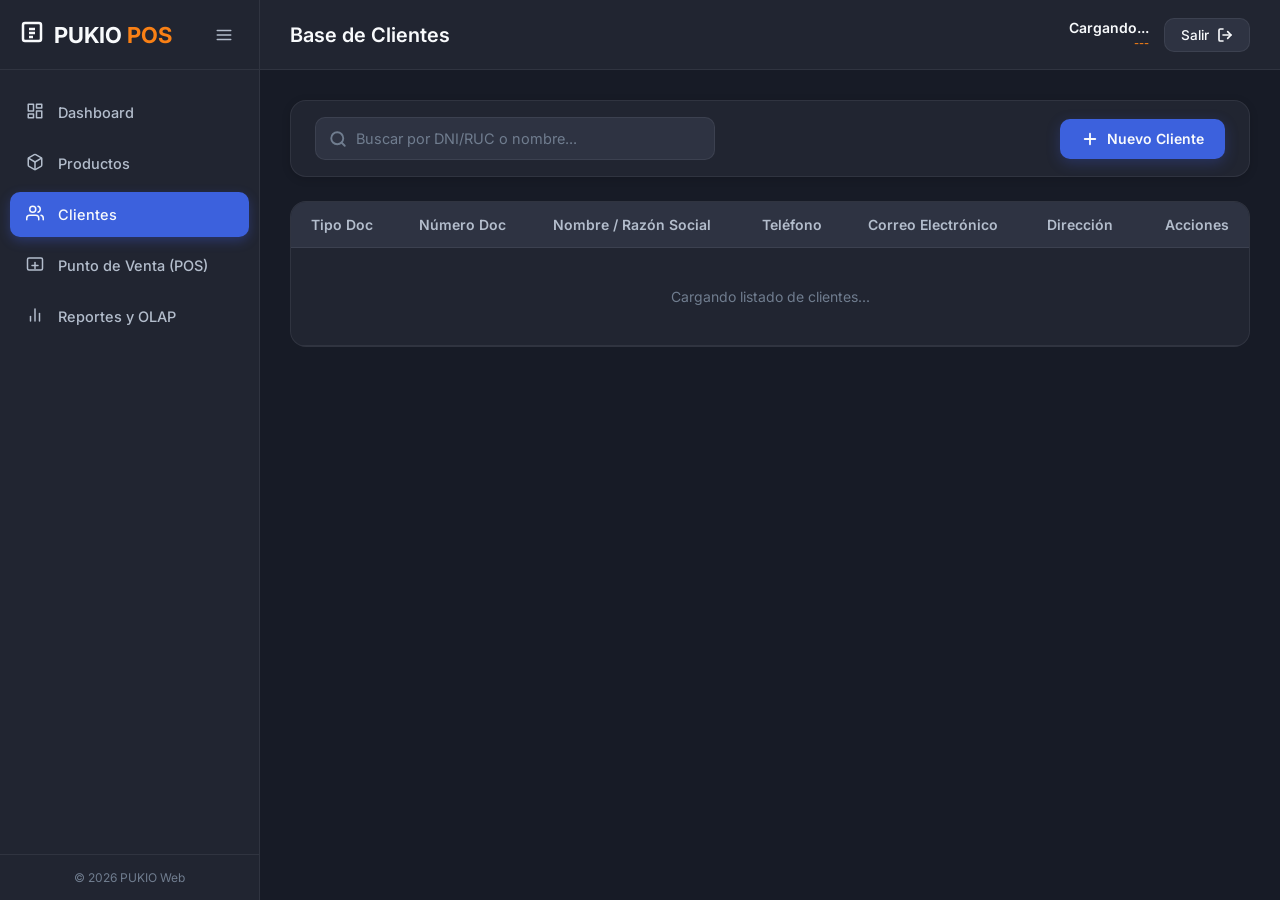
==== frontend/pages/clientes.html @ 9247fb41 "Version web de Pukio - POS con Java Servlets, Oracle y JS vanilla" ====
<!DOCTYPE html>
<html lang="es">
<head>
    <meta charset="UTF-8">
    <meta name="viewport" content="width=device-width, initial-scale=1.0">
    <title>PUKIO - Gestión de Clientes</title>
    
    <!-- Hojas de Estilo -->
    <link rel="stylesheet" href="../css/variables.css">
    <link rel="stylesheet" href="../css/main.css">
    <link rel="stylesheet" href="../css/layout.css">
    <link rel="stylesheet" href="../css/components.css">
</head>
<body>
    <div id="app-container">
        <!-- Sidebar Colapsable -->
        <aside id="sidebar">
            <div class="sidebar-header">
                <div class="sidebar-logo">
                    <span class="logo-icon">
                        <svg width="24" height="24" viewBox="0 0 24 24" fill="none" stroke="currentColor" stroke-width="2.5"><rect x="3" y="3" width="18" height="18" rx="2" ry="2"></rect><line x1="9" y1="9" x2="15" y2="9"></line><line x1="9" y1="13" x2="15" y2="13"></line><line x1="9" y1="17" x2="13" y2="17"></line></svg>
                    </span>
                    <span>PUKIO <span class="logo-highlight">POS</span></span>
                </div>
                <button id="sidebar-toggle-btn">
                    <svg width="18" height="18" viewBox="0 0 24 24" fill="none" stroke="currentColor" stroke-width="2" stroke-linecap="round" stroke-linejoin="round"><line x1="3" y1="12" x2="21" y2="12"></line><line x1="3" y1="6" x2="21" y2="6"></line><line x1="3" y1="18" x2="21" y2="18"></line></svg>
                </button>
            </div>
            
            <ul class="sidebar-menu">
                <li class="menu-item">
                    <a href="dashboard.html">
                        <span class="menu-icon">
                            <svg width="18" height="18" viewBox="0 0 24 24" fill="none" stroke="currentColor" stroke-width="2" stroke-linecap="round" stroke-linejoin="round"><rect x="3" y="3" width="7" height="9"></rect><rect x="14" y="3" width="7" height="5"></rect><rect x="14" y="12" width="7" height="9"></rect><rect x="3" y="16" width="7" height="5"></rect></svg>
                        </span>
                        <span>Dashboard</span>
                    </a>
                </li>
                <li class="menu-item">
                    <a href="productos.html">
                        <span class="menu-icon">
                            <svg width="18" height="18" viewBox="0 0 24 24" fill="none" stroke="currentColor" stroke-width="2" stroke-linecap="round" stroke-linejoin="round"><path d="M21 16V8a2 2 0 0 0-1-1.73l-7-4a2 2 0 0 0-2 0l-7 4A2 2 0 0 0 3 8v8a2 2 0 0 0 1 1.73l7 4a2 2 0 0 0 2 0l7-4A2 2 0 0 0 21 16z"></path><polyline points="3.27 6.96 12 12.01 20.73 6.96"></polyline><line x1="12" y1="22.08" x2="12" y2="12"></line></svg>
                        </span>
                        <span>Productos</span>
                    </a>
                </li>
                <li class="menu-item active">
                    <a href="clientes.html">
                        <span class="menu-icon">
                            <svg width="18" height="18" viewBox="0 0 24 24" fill="none" stroke="currentColor" stroke-width="2" stroke-linecap="round" stroke-linejoin="round"><path d="M17 21v-2a4 4 0 0 0-4-4H5a4 4 0 0 0-4 4v2"></path><circle cx="9" cy="7" r="4"></circle><path d="M23 21v-2a4 4 0 0 0-3-3.87"></path><path d="M16 3.13a4 4 0 0 1 0 7.75"></path></svg>
                        </span>
                        <span>Clientes</span>
                    </a>
                </li>
                <li class="menu-item">
                    <a href="pos.html">
                        <span class="menu-icon">
                            <svg width="18" height="18" viewBox="0 0 24 24" fill="none" stroke="currentColor" stroke-width="2" stroke-linecap="round" stroke-linejoin="round"><rect x="2" y="4" width="20" height="16" rx="2" ry="2"></rect><line x1="12" y1="10" x2="12" y2="18"></line><line x1="8" y1="14" x2="16" y2="14"></line></svg>
                        </span>
                        <span>Punto de Venta (POS)</span>
                    </a>
                </li>
                <li class="menu-item menu-item-reportes">
                    <a href="reportes.html">
                        <span class="menu-icon">
                            <svg width="18" height="18" viewBox="0 0 24 24" fill="none" stroke="currentColor" stroke-width="2" stroke-linecap="round" stroke-linejoin="round"><line x1="18" y1="20" x2="18" y2="10"></line><line x1="12" y1="20" x2="12" y2="4"></line><line x1="6" y1="20" x2="6" y2="14"></line></svg>
                        </span>
                        <span>Reportes y OLAP</span>
                    </a>
                </li>
            </ul>
            
            <div class="sidebar-footer">
                <p>&copy; 2026 PUKIO Web</p>
            </div>
        </aside>

        <!-- Contenido Principal -->
        <main id="content-wrapper">
            <!-- Barra Superior Navbar -->
            <header id="navbar">
                <div class="page-title-area">
                    <h1>Base de Clientes</h1>
                </div>
                <div class="user-profile-area">
                    <div class="user-info">
                        <div class="user-name">Cargando...</div>
                        <div class="user-role">---</div>
                    </div>
                    <button id="logout-btn">
                        <span>Salir</span>
                        <svg width="16" height="16" viewBox="0 0 24 24" fill="none" stroke="currentColor" stroke-width="2.5" stroke-linecap="round" stroke-linejoin="round"><path d="M9 21H5a2 2 0 0 1-2-2V5a2 2 0 0 1 2-2h4"></path><polyline points="16 17 21 12 16 7"></polyline><line x1="21" y1="12" x2="9" y2="12"></line></svg>
                    </button>
                </div>
            </header>
            
            <!-- Cuerpo del Módulo -->
            <div class="content-body">
                <!-- Barra de Acciones y Filtros -->
                <div class="card" style="margin-bottom: 24px; padding: 16px 24px; display: flex; justify-content: space-between; align-items: center; flex-wrap: wrap; gap: 15px;">
                    <div class="search-container">
                        <span class="search-icon">
                            <svg width="18" height="18" viewBox="0 0 24 24" fill="none" stroke="currentColor" stroke-width="2.5" stroke-linecap="round" stroke-linejoin="round"><circle cx="11" cy="11" r="8"></circle><line x1="21" y1="21" x2="16.65" y2="16.65"></line></svg>
                        </span>
                        <input type="text" id="search-input" class="form-input search-input" placeholder="Buscar por DNI/RUC o nombre...">
                    </div>
                    
                    <button id="btn-nuevo-cliente" class="btn btn-primary">
                        <svg width="18" height="18" viewBox="0 0 24 24" fill="none" stroke="currentColor" stroke-width="2.5" stroke-linecap="round" stroke-linejoin="round"><line x1="12" y1="5" x2="12" y2="19"></line><line x1="5" y1="12" x2="19" y2="12"></line></svg>
                        Nuevo Cliente
                    </button>
                </div>

                <!-- Tabla de Resultados -->
                <div class="table-container">
                    <table class="table" id="clientes-table">
                        <thead>
                            <tr>
                                <th>Tipo Doc</th>
                                <th>Número Doc</th>
                                <th>Nombre / Razón Social</th>
                                <th>Teléfono</th>
                                <th>Correo Electrónico</th>
                                <th>Dirección</th>
                                <th style="text-align: right;">Acciones</th>
                            </tr>
                        </thead>
                        <tbody>
                            <tr>
                                <td colspan="7" style="text-align: center; color: var(--text-muted); padding: 40px;">
                                    Cargando listado de clientes...
                                </td>
                            </tr>
                        </tbody>
                    </table>
                </div>
            </div>
        </main>
    </div>

    <!-- Modal Formulario de Cliente -->
    <div class="modal-backdrop" id="cliente-modal-backdrop">
        <div class="modal">
            <div class="modal-header">
                <h2 class="modal-title" id="modal-title-text">Registrar Cliente</h2>
                <button class="modal-close" id="btn-cerrar-modal">&times;</button>
            </div>
            <form id="cliente-form">
                <div class="modal-body" style="display: flex; flex-direction: column; gap: 12px;">
                    <!-- Campo Oculto para ID -->
                    <input type="hidden" id="cli-id" value="">
                    
                    <div style="display: grid; grid-template-columns: 1fr 2fr; gap: 15px;">
                        <div class="form-group">
                            <label for="cli-tipodoc" class="form-label">Tipo Doc *</label>
                            <select id="cli-tipodoc" class="form-input" required>
                                <option value="DNI">DNI</option>
                                <option value="RUC">RUC</option>
                            </select>
                        </div>
                        
                        <div class="form-group">
                            <label for="cli-numdoc" class="form-label">Número Documento *</label>
                            <input type="text" id="cli-numdoc" class="form-input" maxlength="11" placeholder="Ej. 12345678" required>
                        </div>
                    </div>
                    
                    <div class="form-group">
                        <label for="cli-nombre" class="form-label">Nombre / Razón Social *</label>
                        <input type="text" id="cli-nombre" class="form-input" placeholder="Nombre completo o nombre comercial" required>
                    </div>
                    
                    <div class="form-group">
                        <label for="cli-telefono" class="form-label">Teléfono</label>
                        <input type="text" id="cli-telefono" class="form-input" placeholder="Ej. 987654321">
                    </div>
                    
                    <div class="form-group">
                        <label for="cli-correo" class="form-label">Correo Electrónico</label>
                        <input type="email" id="cli-correo" class="form-input" placeholder="Ej. cliente@correo.com">
                    </div>
                    
                    <div class="form-group">
                        <label for="cli-direccion" class="form-label">Dirección</label>
                        <input type="text" id="cli-direccion" class="form-input" placeholder="Dirección del domicilio o negocio">
                    </div>
                </div>
                
                <div class="modal-footer">
                    <button type="button" class="btn btn-secondary" id="btn-cancelar-modal">Cancelar</button>
                    <button type="submit" class="btn btn-primary">Guardar</button>
                </div>
            </form>
        </div>
    </div>

    <!-- Scripts -->
    <script type="module" src="../js/app.js"></script>
    <script type="module" src="../js/views/clientes.js"></script>
</body>
</html>
---- frontend/css/variables.css ----
/* PUKIO POS - Variables CSS (Diseño Global y Paleta) */

:root {
    /* Paleta de Colores - Sleek Dark Mode */
    --bg-primary: hsl(224, 25%, 12%);       /* Fondo principal ultra oscuro */
    --bg-secondary: hsl(224, 20%, 16%);     /* Paneles y cards */
    --bg-tertiary: hsl(224, 18%, 22%);      /* Inputs, selectores, hover */
    
    --text-primary: hsl(210, 40%, 98%);     /* Texto principal brillante */
    --text-secondary: hsl(215, 20%, 75%);   /* Subtextos o etiquetas */
    --text-muted: hsl(215, 12%, 50%);       /* Placeholders y datos deshabilitados */
    
    /* Acentuados y Botones */
    --accent: hsl(226, 70%, 55%);           /* Indigo principal */
    --accent-hover: hsl(226, 70%, 63%);
    --accent-orange: hsl(28, 95%, 53%);     /* Ámbar naranja (POS, acciones secundarias) */
    --accent-orange-hover: hsl(28, 95%, 60%);
    
    /* Estados del Negocio */
    --success: hsl(142, 60%, 45%);          /* Operaciones exitosas, ingresos */
    --success-bg: hsla(142, 60%, 45%, 0.15);
    --warning: hsl(38, 92%, 50%);           /* Alertas de stock medio, advertencias */
    --warning-bg: hsla(38, 92%, 50%, 0.15);
    --danger: hsl(0, 84%, 55%);             /* Productos sin stock, errores */
    --danger-bg: hsla(0, 84%, 55%, 0.15);
    
    /* Bordes y Sombras */
    --border-color: hsla(210, 20%, 90%, 0.08);
    --glass-bg: rgba(26, 34, 50, 0.7);
    --glass-border: rgba(255, 255, 255, 0.06);
    --glass-blur: blur(12px);
    
    --shadow-sm: 0 2px 8px rgba(0, 0, 0, 0.15);
    --shadow-md: 0 8px 20px rgba(0, 0, 0, 0.3);
    --shadow-lg: 0 16px 36px rgba(0, 0, 0, 0.5);
    
    /* Tipografía y Bordes */
    --font-sans: 'Inter', -apple-system, BlinkMacSystemFont, "Segoe UI", Roboto, sans-serif;
    --radius-sm: 6px;
    --radius-md: 10px;
    --radius-lg: 16px;
    --radius-full: 9999px;
    
    /* Transiciones */
    --transition-fast: 0.15s ease;
    --transition-normal: 0.25s cubic-bezier(0.4, 0, 0.2, 1);
    
    /* Tamaños Estructura */
    --sidebar-width: 260px;
    --sidebar-collapsed-width: 70px;
    --header-height: 70px;
}
---- frontend/css/main.css ----
@import url('https://fonts.googleapis.com/css2?family=Inter:wght@300;400;500;600;700&display=swap');

/* Reset global */
* {
    margin: 0;
    padding: 0;
    box-sizing: border-box;
    font-family: var(--font-sans);
    -webkit-font-smoothing: antialiased;
    -moz-osx-font-smoothing: grayscale;
}

body {
    background-color: var(--bg-primary);
    color: var(--text-primary);
    overflow-x: hidden;
    min-height: 100vh;
}

/* Scrollbar Personalizado */
::-webkit-scrollbar {
    width: 8px;
    height: 8px;
}
::-webkit-scrollbar-track {
    background: var(--bg-primary);
}
::-webkit-scrollbar-thumb {
    background: var(--bg-tertiary);
    border-radius: var(--radius-full);
}
::-webkit-scrollbar-thumb:hover {
    background: var(--text-muted);
}

/* Links */
a {
    color: var(--accent);
    text-decoration: none;
    transition: var(--transition-fast);
}
a:hover {
    color: var(--accent-hover);
}

/* Animaciones */
@keyframes fadeIn {
    from { opacity: 0; transform: translateY(8px); }
    to { opacity: 1; transform: translateY(0); }
}

@keyframes slideIn {
    from { transform: translateX(120%); }
    to { transform: translateX(0); }
}

@keyframes spin {
    to { transform: rotate(360deg); }
}

/* Contenedor Toast */
#toast-container {
    position: fixed;
    top: 20px;
    right: 20px;
    z-index: 9999;
    display: flex;
    flex-direction: column;
    gap: 10px;
    pointer-events: none;
}

/* Estilo de Toast */
.toast {
    background: var(--glass-bg);
    backdrop-filter: var(--glass-blur);
    border: 1px solid var(--glass-border);
    color: var(--text-primary);
    padding: 14px 20px;
    border-radius: var(--radius-md);
    box-shadow: var(--shadow-lg);
    display: flex;
    align-items: center;
    gap: 12px;
    min-width: 300px;
    max-width: 450px;
    animation: slideIn var(--transition-normal) forwards;
    pointer-events: auto;
    border-left: 4px solid var(--accent);
}

.toast.toast-success {
    border-left-color: var(--success);
}

.toast.toast-warning {
    border-left-color: var(--warning);
}

.toast.toast-error {
    border-left-color: var(--danger);
}

.toast-message {
    font-size: 13.5px;
    font-weight: 500;
    flex: 1;
}

.toast-close {
    background: none;
    border: none;
    color: var(--text-secondary);
    cursor: pointer;
    font-size: 16px;
    display: flex;
    align-items: center;
    justify-content: center;
    padding: 4px;
    opacity: 0.7;
    transition: var(--transition-fast);
}
.toast-close:hover {
    opacity: 1;
    color: var(--text-primary);
}

/* Loader global */
.app-loader-backdrop {
    position: fixed;
    top: 0;
    left: 0;
    width: 100vw;
    height: 100vh;
    background: rgba(15, 23, 42, 0.7);
    backdrop-filter: blur(4px);
    display: flex;
    align-items: center;
    justify-content: center;
    z-index: 10000;
    opacity: 0;
    pointer-events: none;
    transition: opacity var(--transition-normal);
}

.app-loader-backdrop.active {
    opacity: 1;
    pointer-events: auto;
}

.spinner {
    width: 48px;
    height: 48px;
    border: 4px solid var(--bg-tertiary);
    border-top-color: var(--accent);
    border-radius: 50%;
    animation: spin 0.8s linear infinite;
}
---- frontend/css/layout.css ----
/* Layout Estructural - Grid de Aplicación */

#app-container {
    display: grid;
    grid-template-columns: var(--sidebar-width) 1fr;
    min-height: 100vh;
    transition: grid-template-columns var(--transition-normal);
}

body.sidebar-collapsed #app-container {
    grid-template-columns: var(--sidebar-collapsed-width) 1fr;
}

/* Sidebar Estilo Glassmorphism */
aside#sidebar {
    background: var(--bg-secondary);
    border-right: 1px solid var(--border-color);
    display: flex;
    flex-direction: column;
    height: 100vh;
    position: sticky;
    top: 0;
    overflow-y: auto;
    overflow-x: hidden;
    z-index: 100;
}

/* Header de Sidebar */
.sidebar-header {
    height: var(--header-height);
    display: flex;
    align-items: center;
    justify-content: space-between;
    padding: 0 20px;
    border-bottom: 1px solid var(--border-color);
}

.sidebar-logo {
    display: flex;
    align-items: center;
    gap: 10px;
    font-weight: 700;
    font-size: 22px;
    color: var(--text-primary);
    white-space: nowrap;
    transition: opacity var(--transition-fast);
}

.sidebar-logo span.logo-highlight {
    color: var(--accent-orange);
}

body.sidebar-collapsed .sidebar-logo span:not(.logo-icon) {
    display: none;
}

#sidebar-toggle-btn {
    background: none;
    border: none;
    color: var(--text-secondary);
    cursor: pointer;
    font-size: 18px;
    display: flex;
    align-items: center;
    justify-content: center;
    padding: 6px;
    border-radius: var(--radius-sm);
    transition: var(--transition-fast);
}
#sidebar-toggle-btn:hover {
    background: var(--bg-tertiary);
    color: var(--text-primary);
}

body.sidebar-collapsed #sidebar-toggle-btn {
    margin: 0 auto;
}

/* Menú de Navegación */
.sidebar-menu {
    list-style: none;
    padding: 20px 10px;
    display: flex;
    flex-direction: column;
    gap: 6px;
    flex: 1;
}

.menu-item a {
    display: flex;
    align-items: center;
    gap: 14px;
    padding: 12px 16px;
    color: var(--text-secondary);
    border-radius: var(--radius-md);
    font-size: 14.5px;
    font-weight: 500;
    transition: var(--transition-normal);
    white-space: nowrap;
}

.menu-item a:hover {
    background: var(--bg-tertiary);
    color: var(--text-primary);
}

.menu-item.active a {
    background: var(--accent);
    color: var(--text-primary);
    box-shadow: 0 4px 12px rgba(67, 97, 238, 0.3);
}

body.sidebar-collapsed .menu-item a span:not(.menu-icon) {
    display: none;
}
body.sidebar-collapsed .menu-item a {
    justify-content: center;
    padding: 12px 0;
}

/* Footer del Sidebar */
.sidebar-footer {
    padding: 15px;
    border-top: 1px solid var(--border-color);
    font-size: 12px;
    color: var(--text-muted);
    text-align: center;
    white-space: nowrap;
}
body.sidebar-collapsed .sidebar-footer {
    display: none;
}

/* Contenido Principal */
main#content-wrapper {
    display: flex;
    flex-direction: column;
    height: 100vh;
    overflow-y: auto;
}

/* Barra superior (Navbar) */
header#navbar {
    height: var(--header-height);
    background: var(--bg-secondary);
    border-bottom: 1px solid var(--border-color);
    display: flex;
    align-items: center;
    justify-content: space-between;
    padding: 0 30px;
    position: sticky;
    top: 0;
    z-index: 90;
}

.page-title-area h1 {
    font-size: 20px;
    font-weight: 600;
    color: var(--text-primary);
}

.user-profile-area {
    display: flex;
    align-items: center;
    gap: 15px;
}

.user-info {
    text-align: right;
}

.user-name {
    font-size: 14px;
    font-weight: 600;
    color: var(--text-primary);
}

.user-role {
    font-size: 11px;
    font-weight: 500;
    color: var(--accent-orange);
    text-transform: uppercase;
}

#logout-btn {
    background: var(--bg-tertiary);
    border: 1px solid var(--border-color);
    color: var(--text-primary);
    cursor: pointer;
    font-size: 13.5px;
    font-weight: 500;
    padding: 8px 16px;
    border-radius: var(--radius-md);
    display: flex;
    align-items: center;
    gap: 8px;
    transition: var(--transition-fast);
}

#logout-btn:hover {
    background: var(--danger-bg);
    border-color: var(--danger);
    color: var(--danger);
}

/* Panel Principal de Contenido */
.content-body {
    padding: 30px;
    flex: 1;
    animation: fadeIn var(--transition-normal) forwards;
}

/* Responsividad para móviles */
@media (max-width: 768px) {
    #app-container {
        grid-template-columns: 1fr;
    }
    aside#sidebar {
        position: fixed;
        left: calc(-1 * var(--sidebar-width));
        transition: left var(--transition-normal);
        height: 100vh;
    }
    body.sidebar-open aside#sidebar {
        left: 0;
    }
    body.sidebar-collapsed #app-container {
        grid-template-columns: 1fr;
    }
    header#navbar {
        padding: 0 15px;
    }
}
---- frontend/css/components.css ----
/* PUKIO POS - Biblioteca de Componentes UI */

/* Tarjetas (Cards) */
.card {
    background: var(--bg-secondary);
    border: 1px solid var(--border-color);
    border-radius: var(--radius-lg);
    padding: 24px;
    box-shadow: var(--shadow-sm);
    transition: transform var(--transition-normal), box-shadow var(--transition-normal);
}

.card:hover {
    transform: translateY(-2px);
    box-shadow: var(--shadow-md);
}

/* Botones Premium */
.btn {
    display: inline-flex;
    align-items: center;
    justify-content: center;
    gap: 8px;
    font-size: 14px;
    font-weight: 600;
    padding: 10px 20px;
    border-radius: var(--radius-md);
    border: 1px solid transparent;
    cursor: pointer;
    transition: var(--transition-normal);
    user-select: none;
    text-align: center;
}

.btn-primary {
    background: var(--accent);
    color: var(--text-primary);
    box-shadow: 0 4px 14px rgba(67, 97, 238, 0.25);
}
.btn-primary:hover {
    background: var(--accent-hover);
    transform: translateY(-1px);
    box-shadow: 0 6px 20px rgba(67, 97, 238, 0.35);
}
.btn-primary:active {
    transform: translateY(0);
}

.btn-secondary {
    background: var(--bg-tertiary);
    border-color: var(--border-color);
    color: var(--text-primary);
}
.btn-secondary:hover {
    background: var(--text-muted);
    color: var(--bg-primary);
}

.btn-orange {
    background: var(--accent-orange);
    color: var(--text-primary);
    box-shadow: 0 4px 14px rgba(245, 124, 0, 0.25);
}
.btn-orange:hover {
    background: var(--accent-orange-hover);
    transform: translateY(-1px);
    box-shadow: 0 6px 20px rgba(245, 124, 0, 0.35);
}

.btn-danger {
    background: var(--danger-bg);
    border-color: var(--danger);
    color: var(--danger);
}
.btn-danger:hover {
    background: var(--danger);
    color: var(--text-primary);
}

.btn-success {
    background: var(--success-bg);
    border-color: var(--success);
    color: var(--success);
}
.btn-success:hover {
    background: var(--success);
    color: var(--text-primary);
}

/* Formulario e Inputs */
.form-group {
    margin-bottom: 20px;
    display: flex;
    flex-direction: column;
    gap: 8px;
}

.form-label {
    font-size: 13px;
    font-weight: 550;
    color: var(--text-secondary);
}

.form-input {
    background: var(--bg-tertiary);
    border: 1px solid var(--border-color);
    color: var(--text-primary);
    padding: 12px 16px;
    font-size: 14.5px;
    border-radius: var(--radius-md);
    outline: none;
    transition: var(--transition-fast);
    width: 100%;
}

.form-input::placeholder {
    color: var(--text-muted);
}

.form-input:focus {
    border-color: var(--accent);
    box-shadow: 0 0 0 3px rgba(67, 97, 238, 0.15);
    background: var(--bg-secondary);
}

.form-input[readonly] {
    background: var(--bg-primary);
    color: var(--text-secondary);
    cursor: not-allowed;
}

/* Tablas Interactivas */
.table-container {
    width: 100%;
    overflow-x: auto;
    border: 1px solid var(--border-color);
    border-radius: var(--radius-lg);
    background: var(--bg-secondary);
}

.table {
    width: 100%;
    border-collapse: collapse;
    text-align: left;
    font-size: 14px;
}

.table th {
    background: var(--bg-tertiary);
    color: var(--text-secondary);
    font-weight: 600;
    padding: 14px 20px;
    border-bottom: 1px solid var(--border-color);
}

.table td {
    padding: 14px 20px;
    border-bottom: 1px solid var(--border-color);
    color: var(--text-primary);
    transition: background-color var(--transition-fast);
}

.table tbody tr:hover td {
    background-color: rgba(255, 255, 255, 0.02);
}

/* Alertas de Stock en Tabla */
.table tbody tr.row-warning td {
    background-color: var(--warning-bg);
}
.table tbody tr.row-danger td {
    background-color: var(--danger-bg);
}

/* Badges (Etiquetas) */
.badge {
    display: inline-flex;
    padding: 4px 10px;
    border-radius: var(--radius-full);
    font-size: 11.5px;
    font-weight: 600;
    text-transform: uppercase;
}

.badge-success { background: var(--success-bg); color: var(--success); }
.badge-warning { background: var(--warning-bg); color: var(--warning); }
.badge-danger { background: var(--danger-bg); color: var(--danger); }
.badge-info { background: rgba(67, 97, 238, 0.15); color: var(--accent); }

/* Modales Animados */
.modal-backdrop {
    position: fixed;
    top: 0;
    left: 0;
    width: 100vw;
    height: 100vh;
    background: rgba(15, 23, 42, 0.75);
    backdrop-filter: blur(5px);
    display: flex;
    align-items: center;
    justify-content: center;
    z-index: 1000;
    opacity: 0;
    pointer-events: none;
    transition: opacity var(--transition-normal);
}

.modal-backdrop.active {
    opacity: 1;
    pointer-events: auto;
}

.modal {
    background: var(--bg-secondary);
    border: 1px solid var(--border-color);
    border-radius: var(--radius-lg);
    width: 100%;
    max-width: 550px;
    box-shadow: var(--shadow-lg);
    transform: translateY(-30px);
    transition: transform var(--transition-normal);
    overflow: hidden;
}

.modal-backdrop.active .modal {
    transform: translateY(0);
}

.modal-header {
    display: flex;
    align-items: center;
    justify-content: space-between;
    padding: 20px 24px;
    border-bottom: 1px solid var(--border-color);
}

.modal-title {
    font-size: 18px;
    font-weight: 600;
    color: var(--text-primary);
}

.modal-close {
    background: none;
    border: none;
    color: var(--text-secondary);
    font-size: 20px;
    cursor: pointer;
    transition: var(--transition-fast);
}
.modal-close:hover {
    color: var(--text-primary);
}

.modal-body {
    padding: 24px;
    max-height: 70vh;
    overflow-y: auto;
}

.modal-footer {
    display: flex;
    align-items: center;
    justify-content: flex-end;
    gap: 12px;
    padding: 16px 24px;
    background: var(--bg-tertiary);
    border-top: 1px solid var(--border-color);
}

/* Buscador instantáneo e input con icono */
.search-container {
    position: relative;
    width: 100%;
    max-width: 400px;
}

.search-input {
    padding-left: 40px;
}

.search-icon {
    position: absolute;
    left: 14px;
    top: 50%;
    transform: translateY(-50%);
    color: var(--text-muted);
    pointer-events: none;
    display: flex;
}
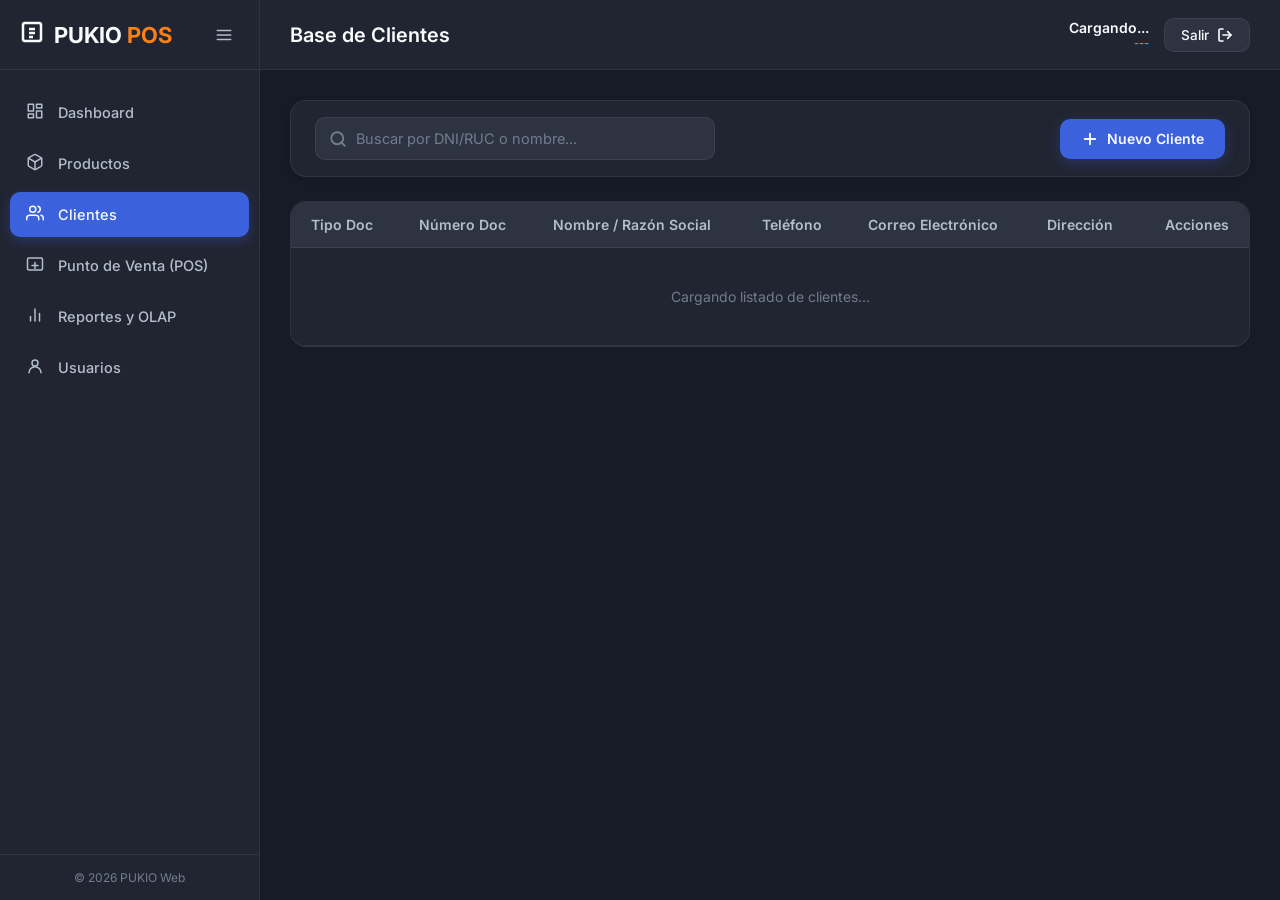
==== commit 04e663c9: "feat: version refactorizada de pukio" ====
--- a/frontend/pages/clientes.html
+++ b/frontend/pages/clientes.html
@@ -68,6 +68,14 @@
                         <span>Reportes y OLAP</span>
                     </a>
                 </li>
+                <li class="menu-item menu-item-usuarios">
+                    <a href="usuarios.html">
+                        <span class="menu-icon">
+                            <svg width="18" height="18" viewBox="0 0 24 24" fill="none" stroke="currentColor" stroke-width="2" stroke-linecap="round" stroke-linejoin="round"><circle cx="12" cy="8" r="4"></circle><path d="M20 21a8 8 0 1 0-16 0"></path></svg>
+                        </span>
+                        <span>Usuarios</span>
+                    </a>
+                </li>
             </ul>
             
             <div class="sidebar-footer">
